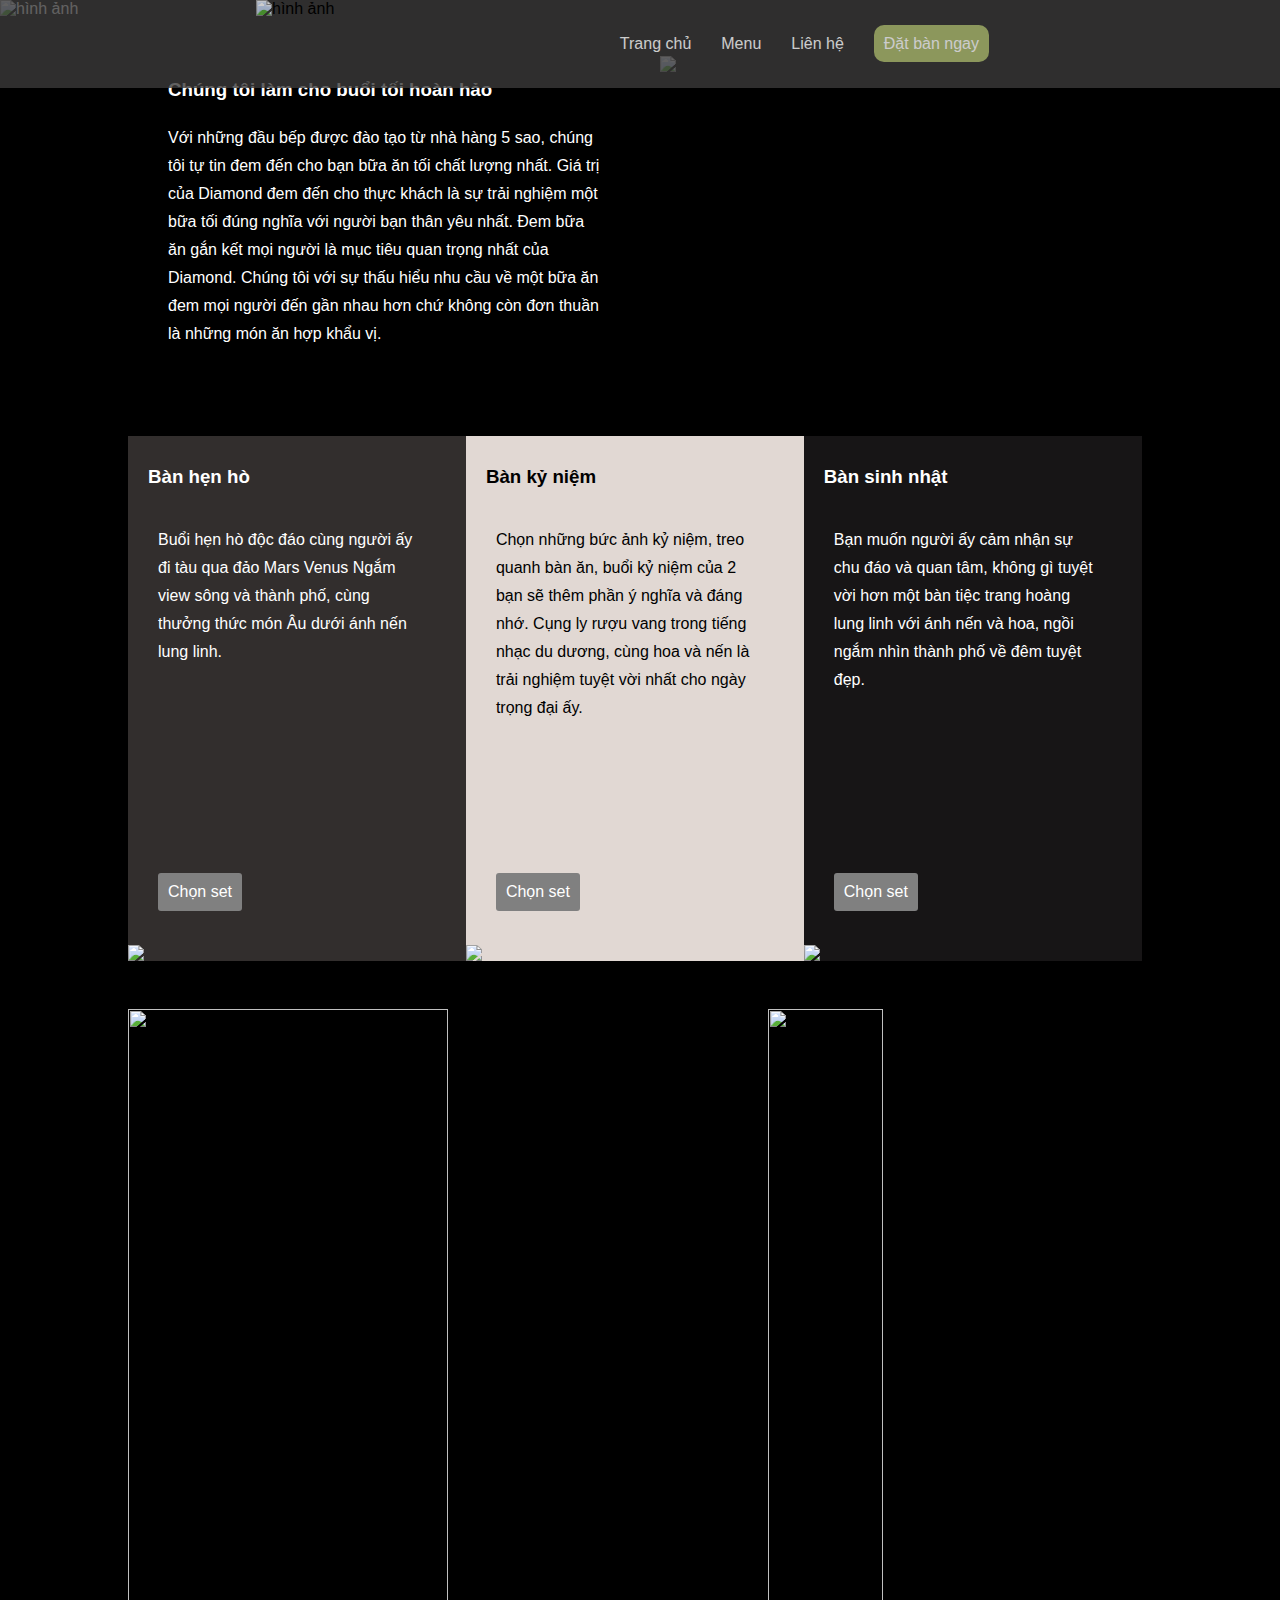
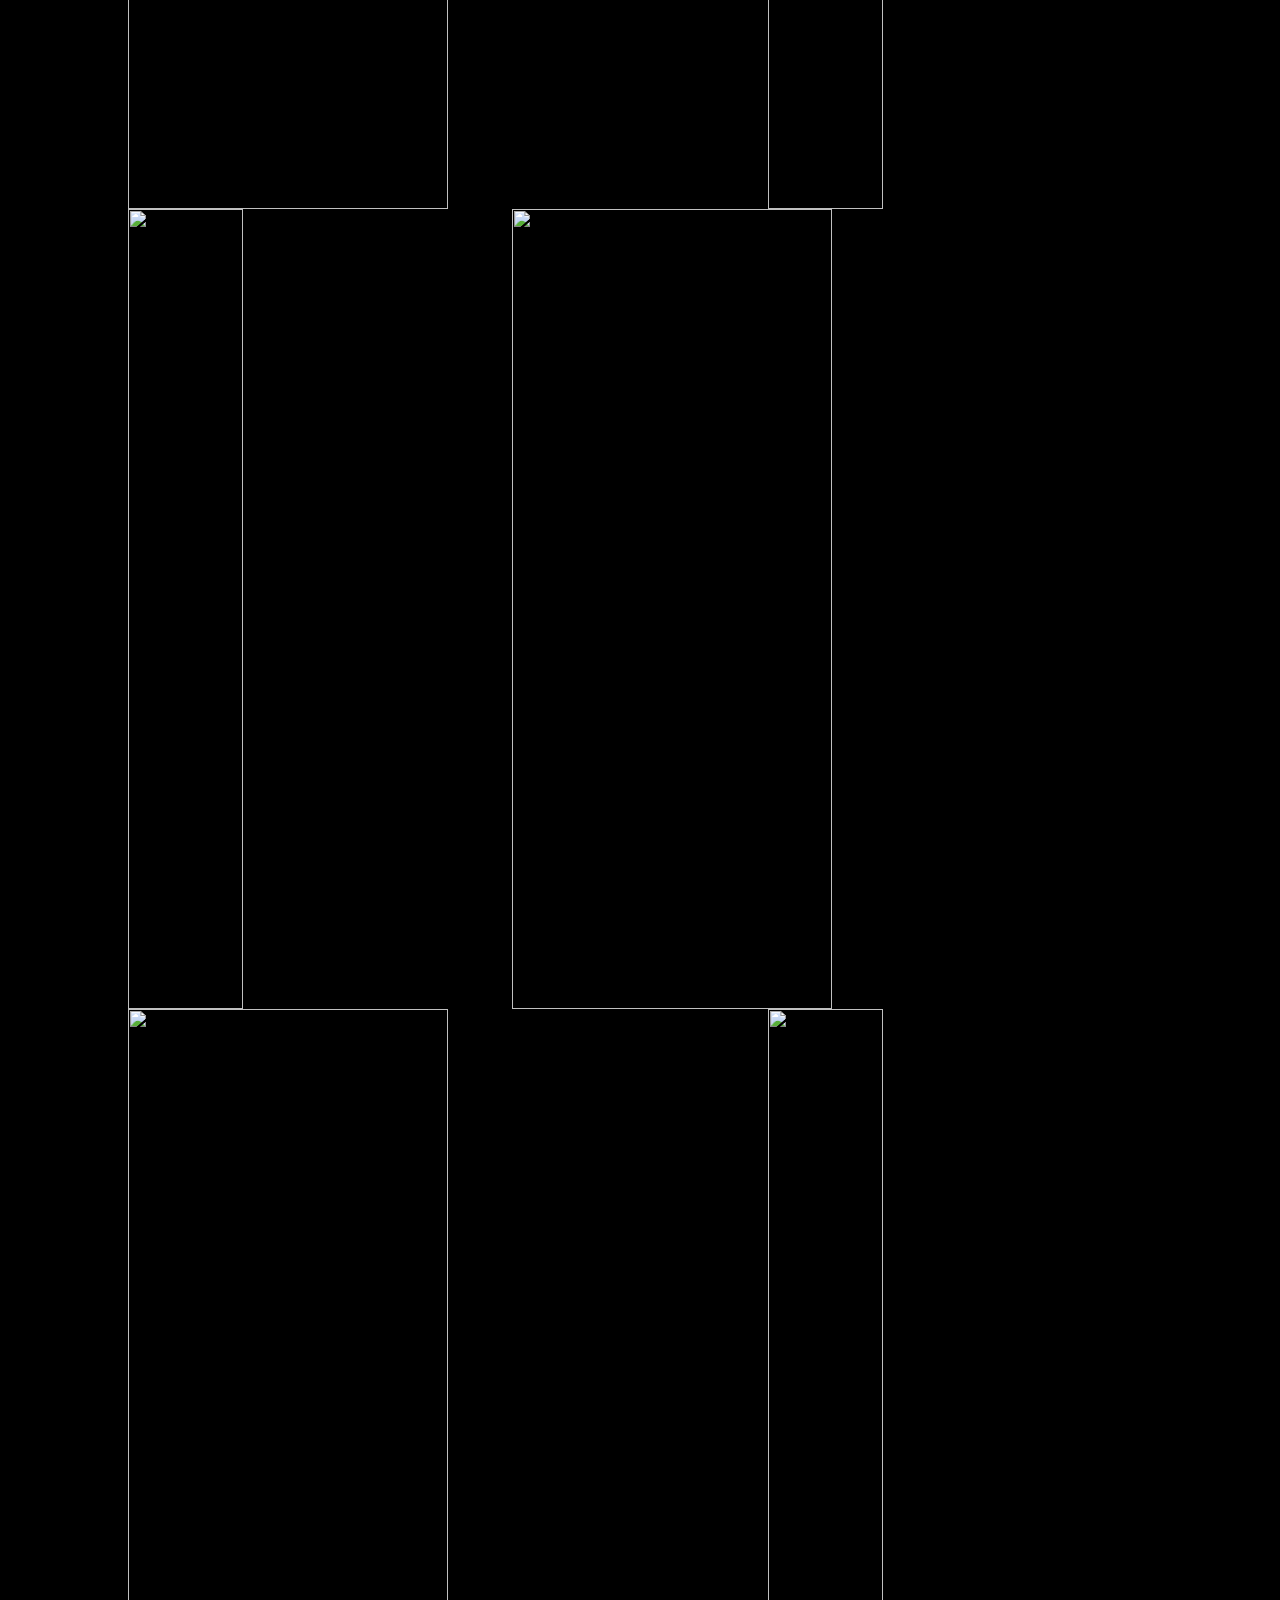
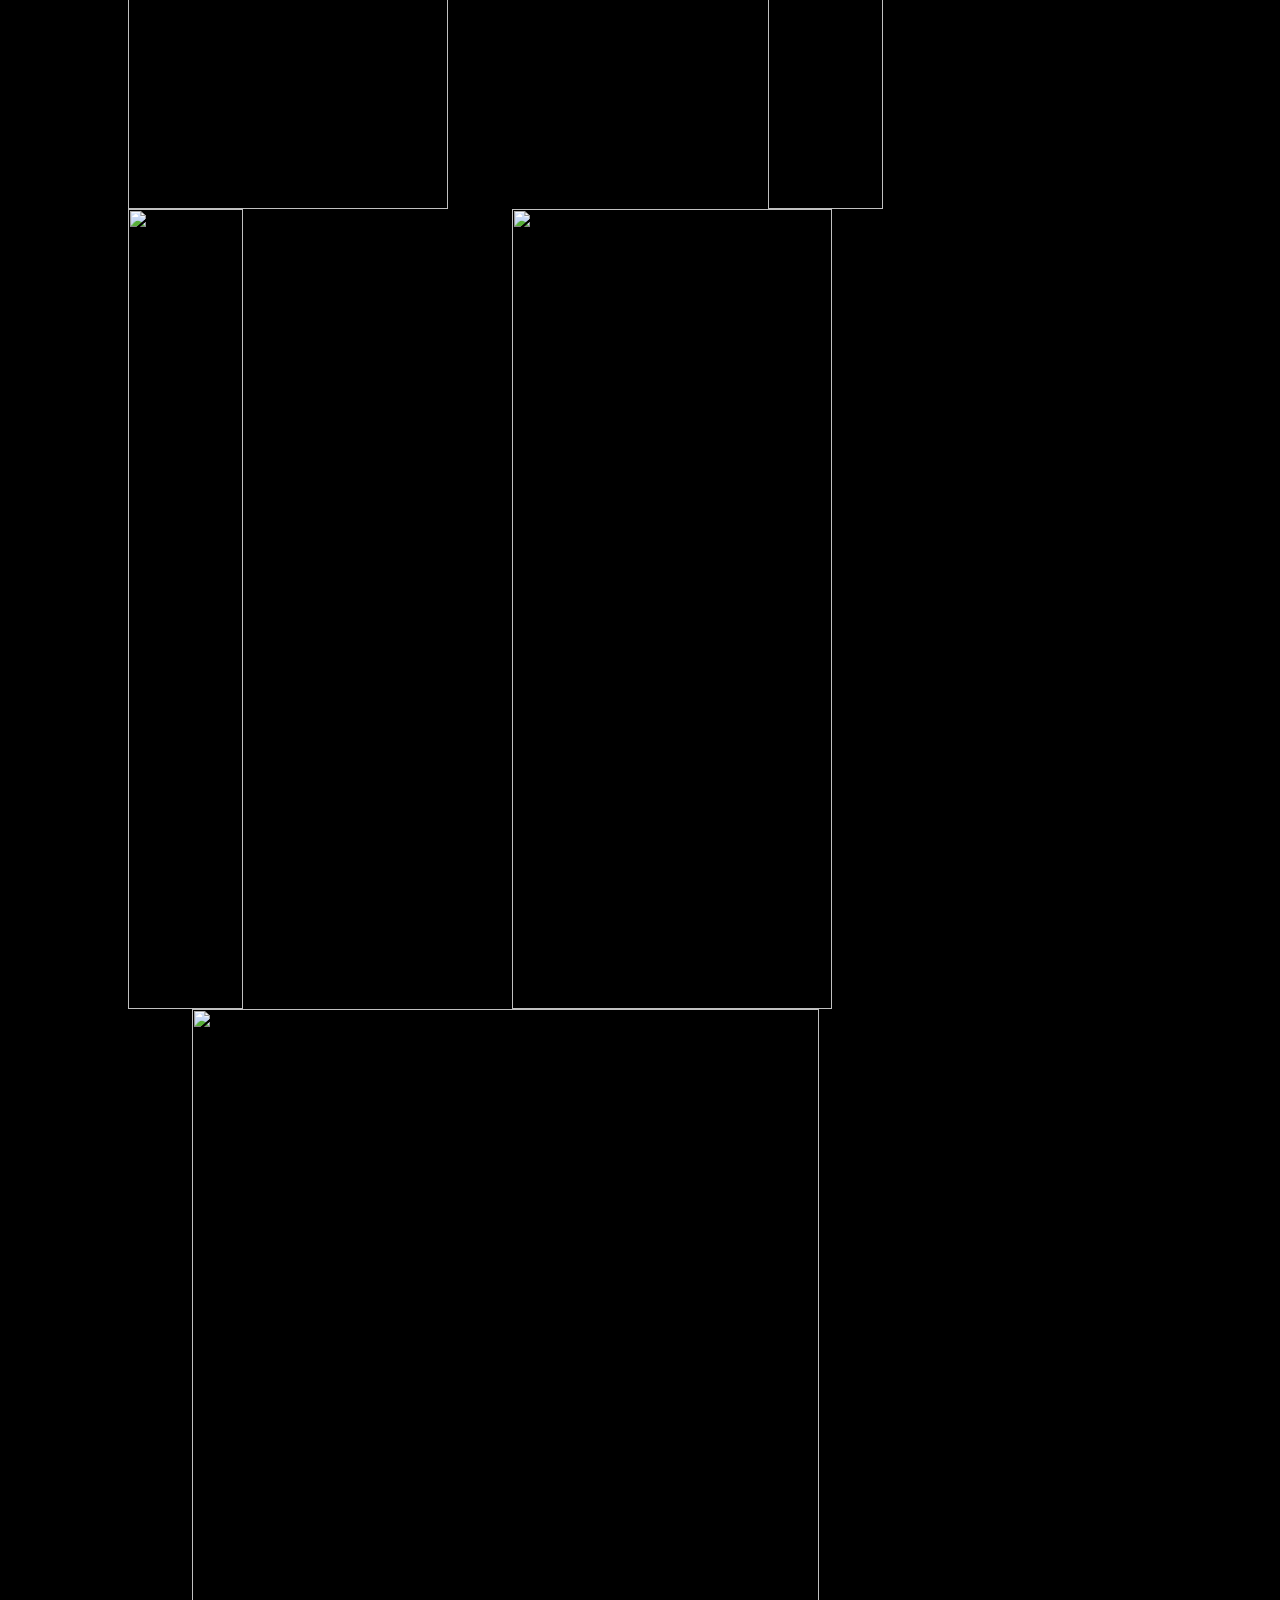
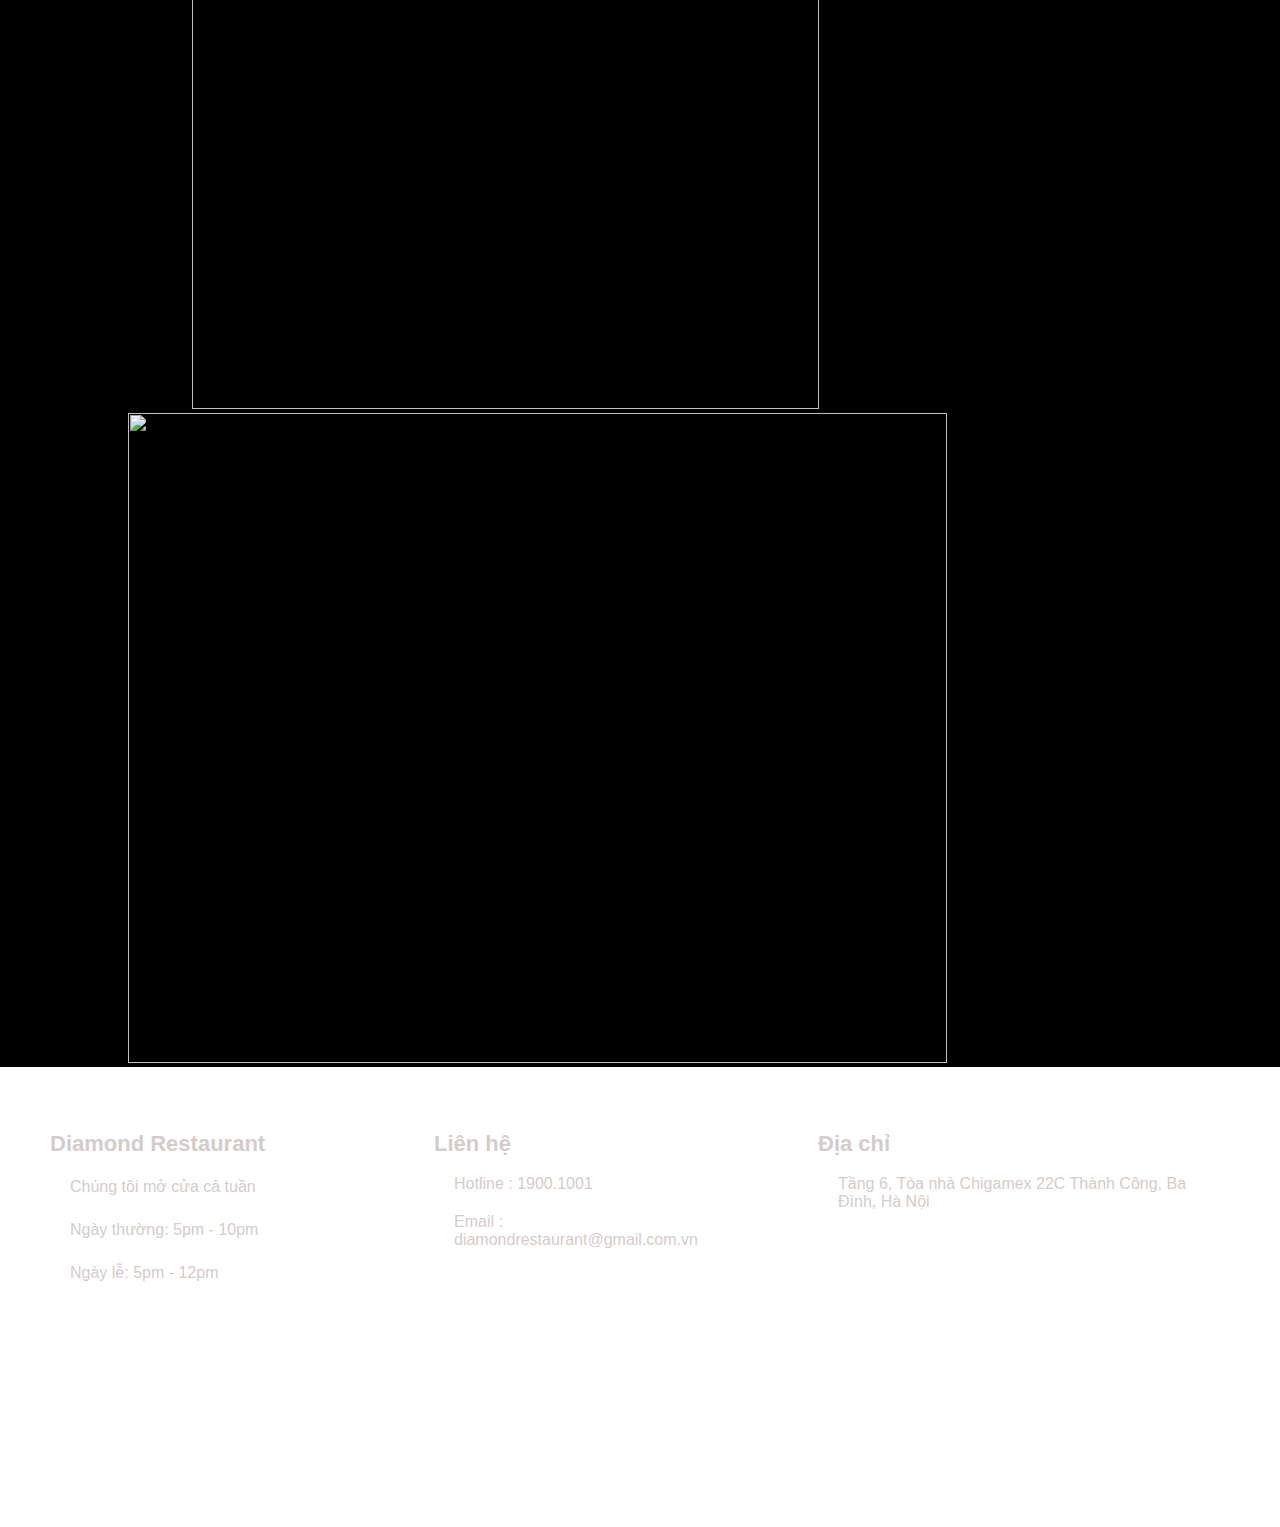
==== C4E-menu.html @ 214ee255 "Add files via upload" ====
<!DOCTYPE html>
<html lang="en">
<head>
    <meta charset="UTF-8">
    <meta http-equiv="X-UA-Compatible" content="IE=edge">
    <meta name="viewport" content="width=device-width, initial-scale=1.0">
    <title>Document</title>
    <link rel="stylesheet" href="C4E-menu.css">
    <link rel="stylesheet" href="menu-resonsive.css">
</head>
<body>
     <!-- heading -->
    <div class="heading">
        <div class="heading-container">
            <li class="heading-logo"><img class="heading-logo1" src="https://cdn.glitch.global/e07e5021-4a78-4fd4-a43f-23f48b1786c1/C4E%20food.png?v=1648572132152" alt="hình ảnh"/></li>
            <div class="heading-menu">
                <li class="heading-list"><span><a href="index.html">Trang chủ</a></span></li>
                <li class="heading-list"><span><a href="C4E-menu.html"> Menu </a></span></li>
                <li class="heading-list"><span><a href="#footer"> Liên hệ </a></span></li>
                <li class="heading-list"><span class="heading-button"><a href="order.html"> Đặt bàn ngay </a></span></li>
            </div>
            <div class="heading-bars-btn">
                <svg xmlns="http://www.w3.org/2000/svg" viewBox="0 0 448 512"><path d="M0 96C0 78.33 14.33 64 32 64H416C433.7 64 448 78.33 448 96C448 113.7 433.7 128 416 128H32C14.33 128 0 113.7 0 96zM0 256C0 238.3 14.33 224 32 224H416C433.7 224 448 238.3 448 256C448 273.7 433.7 288 416 288H32C14.33 288 0 273.7 0 256zM416 448H32C14.33 448 0 433.7 0 416C0 398.3 14.33 384 32 384H416C433.7 384 448 398.3 448 416C448 433.7 433.7 448 416 448z"/></svg>
            </div>
            <div class="heading-menu-mobile" >
                <li class="mobile-list"><span><a href="index.html">Trang chủ</a></span></li>
                <li class="mobile-list"><span><a href="C4E-menu.html">Menu</a></span></li>
                <li class="mobile-list"><span><a href="#footer"> Liên hệ </a></span></li>
                <li class="mobile-list"><span><a href="order.html">Đặt bàn ngay</a></span></li>
            </div>
        </div>
    </div> 
        <!-- end -->
    <div id="content">
            <div class="cover">
                <img src="https://cdn.glitch.global/9818b385-91ab-4027-8247-4781c6ab7f91/We%20would%20like%20to%20express%20our%20sincerest%20gratitude%20for%20celebrating%20our%20wedding%20with%20us.%20(4).png?v=1648654464979" alt= "hình ảnh"/>
            </div>
            <br>
        <div id="container-content">
            <div class="section1">
                <div class="intro">
                    <div class="content-intro">
                        <h3>Chúng tôi làm cho buổi tối hoàn hảo</h3>
                        <p>Với những đầu bếp được đào tạo từ nhà hàng 5 sao, chúng tôi tự tin đem đến cho bạn bữa ăn tối chất lượng nhất. Giá trị của Diamond đem đến cho thực khách là sự trải nghiệm một bữa tối đúng nghĩa với người bạn thân yêu nhất. Đem bữa ăn gắn kết mọi người là mục tiêu quan trọng nhất của Diamond. Chúng tôi với sự thấu hiểu nhu cầu về một bữa ăn đem mọi người đến gần nhau hơn chứ không còn đơn thuần là những món ăn hợp khẩu vị.</p>
                    </div>
                    <div class="img-intro">
                        <img src="http://marsvenus.vn/wp-content/uploads/2021/03/buoitoihoanhao.jpg">
                    </div>
                </div>
            </div>
            <br>
            <div class="section2">
                <div class="list-menu">
                    <div class="set" id="set1">
                            <img src="https://cdn.glitch.global/41941a72-fec4-47ca-b6a3-f45b125be1c1/bansinhnhat-1.png?1649079945761">
                            <h3>Bàn hẹn hò</h3>
                            <p>Buổi hẹn hò độc đáo cùng người ấy đi tàu qua đảo Mars Venus Ngắm view sông và thành phố, cùng thưởng thức món Âu dưới ánh nến lung linh.
                            </p>
                            <a href="#" class="button">Chọn set</a>
                    </div>
                    <div class="set" id="set2">
                            <img src="https://cdn.glitch.global/41941a72-fec4-47ca-b6a3-f45b125be1c1/bankyniem-1.png?1649079945761">
                            <h3>Bàn kỷ niệm</h3>
                            <p>Chọn những bức ảnh kỷ niệm, treo quanh bàn ăn, buổi kỷ niệm của 2 bạn sẽ thêm phần ý nghĩa và đáng nhớ. Cụng ly rượu vang trong tiếng nhạc du dương, cùng hoa và nến là trải nghiệm tuyệt vời nhất cho ngày trọng đại ấy.
                            </p>
                            <a href="#" class="button">Chọn set</a>
                    </div>
                    <div class="set" id="set3">
                            <img src="https://cdn.glitch.global/41941a72-fec4-47ca-b6a3-f45b125be1c1/banhenho-1.png?1649079945760">
                            <h3>Bàn sinh nhật</h3>
                            <p>Bạn muốn người ấy cảm nhận sự chu đáo và quan tâm, không gì tuyệt vời hơn một bàn tiệc trang hoàng lung linh với ánh nến và hoa, ngồi ngắm nhìn thành phố về đêm tuyệt đẹp.
                            </p>
                            <a href="#" class="button">Chọn set</a>
                    </div>
                </div>
            </div>
        </div>
    <br>
        <div id="menu">
            <div>
                <img class="khaivi-1" src="https://cdn.glitch.global/41941a72-fec4-47ca-b6a3-f45b125be1c1/1.png?v=1649137802479">
                <img class="khaivi-2" src="https://cdn.glitch.global/ab965f03-f074-471a-83c1-2f17632c454a/pexels-anthony-leong-2092897(4).png?v=1648821950392">
            </div>
            <div>
                <img class="khaivi-3" src="https://cdn.glitch.global/41941a72-fec4-47ca-b6a3-f45b125be1c1/3-2.jpg?v=1649076257936">
                <img class="khaivi-4" src="https://cdn.glitch.global/41941a72-fec4-47ca-b6a3-f45b125be1c1/2.png?v=1649082672463">
            </div>
            <div>
                <img class="khaivi-1" src="https://cdn.glitch.global/41941a72-fec4-47ca-b6a3-f45b125be1c1/4.png?v=1649137802794">
                <img class="khaivi-2" src="https://cdn.glitch.global/41941a72-fec4-47ca-b6a3-f45b125be1c1/4-2.jpg?v=1649076528842">
            </div>
            <div>
                <img class="khaivi-3" src="https://cdn.glitch.global/41941a72-fec4-47ca-b6a3-f45b125be1c1/5-2-1.jpg?v=1649076536804">
                <img class="khaivi-4" src="https://cdn.glitch.global/41941a72-fec4-47ca-b6a3-f45b125be1c1/5.png?v=1649137802147">
            </div>
            <div>
                <img class="khaivi-5" src="https://cdn.glitch.global/41941a72-fec4-47ca-b6a3-f45b125be1c1/2.jpg?v=1649137801967">
                <img class="khaivi-6" src="https://marsvenus.vn/wp-content/uploads/2021/03/7.jpg">
            </div>
        </div>
    </div>
        <!-- end -->
        <div id="footer">
            <div class="footer-information">
                <div class="footer-form">
                    <h2 class="footer-element">Diamond Restaurant</h2>
                    <p>Chúng tôi mở cửa cả tuần</p>
                    <p>Ngày thường: 5pm - 10pm </p>
                    <p>Ngày lễ: 5pm - 12pm</p>
                </div>
            </div>
            <div class="footer-contact">
                <div class="footer-form">
                    <h2 class="footer-element">Liên hệ</h2> 
                    <p>Hotline : 1900.1001</p>
                    <p>Email : diamondrestaurant@gmail.com.vn</p>
                </div>
            </div>
            <div class="footer-address">
                <div class="footer-form">
                    <h2 class="footer-element">Địa chỉ</h2>
                    <p>Tầng 6, Tòa nhà Chigamex 22C Thành Công, Ba Đình, Hà Nội</p>
                </div>
                <iframe src="https://www.google.com/maps/embed?pb=!1m18!1m12!1m3!1d3724.285074913625!2d105.81346731445446!3d21.021276493410667!2m3!1f0!2f0!3f0!3m2!1i1024!2i768!4f13.1!3m3!1m2!1s0x3135ab6569988b27%3A0x234d830f05bd5791!2zVG_DoCBuaMOgIENoaWdhbWV4!5e0!3m2!1svi!2s!4v1649086146366!5m2!1svi!2s" width="600" height="450" style="border:0;" allowfullscreen="" loading="lazy" referrerpolicy="no-referrer-when-downgrade"></iframe>
            </div>
        </div>
</body>
<script src="C4E-menu.js"></script>
</html>
---- C4E-menu.css ----
*{
    margin: 0;
    padding: 0;
    box-sizing: border-box; 
    font-family: Verdana, Geneva, Tahoma, sans-serif;
}
/* heading */
.heading{
    display :flex;
    background-color:rgb(59, 58, 58);
    list-style-type: none; 
    width: 100%;
    position:fixed;
    opacity:0.8;
    filter: alpha(opacity=80);     
    z-index: 9;
}
.heading-logo{
    flex:auto;
}
.heading-logo1{
    width: 90px;
    height:90px;
    
}
.heading-menu{
    padding:20px;
    display:flex;      
}
.heading-button{
    background-color: rgb(175, 189, 115);
    padding:10px;
    border: 1px;
    border-radius:10px;
}
.heading-list{
    padding:15px;
    color:white;
}
.heading-list:hover{
color:rgb(223, 134, 18);
}
.heading-list a:hover{
    color:rgb(223, 134, 18);
}
.heading-container {
    display:flex;
    max-width: 60%;
    flex:auto;
    margin-left: auto;
    margin-right: auto;
}
.cover img{
    width:100%;
}
.heading-list a{
    color:white;
    text-decoration:none;
} 
/* kêt thúc heading */ 
#content{
    background-color: black;
    color: white;
}
#container-content{
    width: 80%;
    margin: auto;
}
.section1{
    margin-bottom: 30px;
}
.intro{
    display: flex;
}
.intro .content-intro{
    width: 50%;
    display: block;
    font-size: 16px;
    padding: 20px;  
    margin: auto;
    line-height: 28px;
}
.intro .content-intro h3,p{
    margin: 20px;
}
.intro .img-intro{
    width: 50%;
    padding: 20px;
    display: inline-block;
}
.intro .img-intro img{
    width: 100%;
}
.section2{
    margin-bottom: 30px;
}
.list-menu{
    display: flex;
}
.list-menu .set{
    width: 33%;
    height: 525px;
    font-size: 16px;
    display: inline-block;
    position: relative;
    left: 0;
    top: 0;
}
.list-menu .set img{
    width: 100%;
    position: absolute;
    left: 0;
    bottom: 0;
}
.list-menu .set h3{
  margin-top: 10px;
    padding: 20px;
    background: transparent;
    position: absolute;
    left: 0;
    top: 0;
}
.list-menu .set p{
    padding: 20px;
    margin-left: 10px;
    background: transparent;
    position: absolute;
    left: 0;
    top: 50px;
    line-height: 28px;
}

.list-menu .set .button{
    background-color: gray;
    color: white;
    text-decoration: none;
    border-radius: 3px;
    padding: 10px;
    margin: 30px;
    position: absolute;
    left: 0;
    bottom: 20px;
}
#set1{
    background-color: rgb(50 46 45);
}
#set2{
    background-color: rgb(225 216 211);
    color: black;
}
#set3{
    background-color: rgb(23 21 22);
}
.khaivi-1 {
    float: left;
    width: 50%;
    margin-left: 10%;
    height: 800px;
}
.khaivi-2 {
    float: left;
    width: 30%;   
    margin-right: 10%;
    height: 800px;
}
.khaivi-3 {
    float: left;
    width: 30%;   
    margin-left: 10%;
    height: 800px;
}
.khaivi-4 {
    float: left;
    width: 50%;   
    margin-right: 10%;
    height: 800px;
}
.khaivi-5 {
    margin-right: 15%;
    margin-left: 15%;
    width: 70%;
    height: 1000px;

}
.khaivi-6 {
    margin-right: 10%;
    margin-left: 10%;
    width: 80%;
    height: 650px;
}
 #footer {
  background-image: url('https://cdn.glitch.global/274acee9-eef6-4db8-86ba-2b06b324f910/rockywall1.jpg?v=1648647934518');
  color: rgb(214, 203, 203);
  display:flex;
  height: 460px;
}
.footer-information  {
  width : 30%;
  padding: 50px;
  font-size: 16px;
  line-height: 23px;
  font-weight: 400px;
  letter-spacing: 0px;
}
.footer-contact  {
  width: 30%;
  padding: 50px;
}
.footer-address  {
  padding: 50px;
  width: 40%;
}
.footer-element {
  font-size: 22px;
  line-height: 23px;
  font-weight: 400px;
  letter-spacing: 0px;
  margin-bottom: 15px;
  margin-top: 15px;
}
iframe {
  width : 400px;
  height : 220px;
  margin-top: 15px;
}

.footer-logo {
  height : 120px;
  width: 200px;
  margin-top: 20px;
}
---- menu-resonsive.css ----
.heading-bars-btn{
    width: 28px;
    height: 28px;
    fill: white;
    display: none;
    margin-top: auto;
    margin-bottom: auto;

}

.heading-menu-mobile{
    position: fixed;
    top: 90px;
    right: 0;
    width: 100%;
    height: 200px;
    background-color: rgb(59, 58, 58);
    color: white;
    display: none;
}

.mobile-list a{
    text-align: center;
    color: white;
    text-decoration: none;
    display: block;
    padding: 12px;
    font-size: 18px;
}

@media only screen and (max-width:63.9375em) {
    .heading-bars-btn{
        display: block;
    }
    .heading-menu{
        display: none !important; 
    }      
    .heading-menu-mobile{
        display: block;
    }  
    #container-content{
        width: 100% !important;
    }
    .intro .content-intro{
        width: 100% !important;
        height: 320px;
    }
    .intro .img-intro{
        display: none !important;
    }
    .list-menu{
        flex-direction: column;
    }
    .set{
        height: 360px !important;
        width: 100% !important;
    }
    .list-menu .set img{
        height: 100% !important;
        width: auto !important;
        position: absolute;
        right: 0 !important;
        top: 0;
        bottom: 0;
        left: auto !important;
    }
    #menu .khaivi-2, .khaivi-3{
        display: none;
    }
    #menu .khaivi-1, .khaivi-4{
        width: 80%;
        height: auto;
        margin-left: 10%;
        margin-right: 10%;
        margin-bottom: 1px;
    }
    #menu .khaivi-5, .khaivi-6{
        height: auto;
    }
    #footer{
        flex-direction: column;
        height: 600px !important;
    }
    .footer-information{
        width: 80% !important;
        margin: auto;
        padding: 0 !important;
    }
    .footer-form {
        padding: 10px !important;
        font-size: 14px !important;
        line-height: 12px !important;
    }
    .footer-contact{
        width: 80% !important;
        margin: auto;
        padding: 0 !important;
    }
    .footer-address{
        width: 80% !important;
        display: flex;
        margin: auto;
        padding: 0 !important;
    }
}
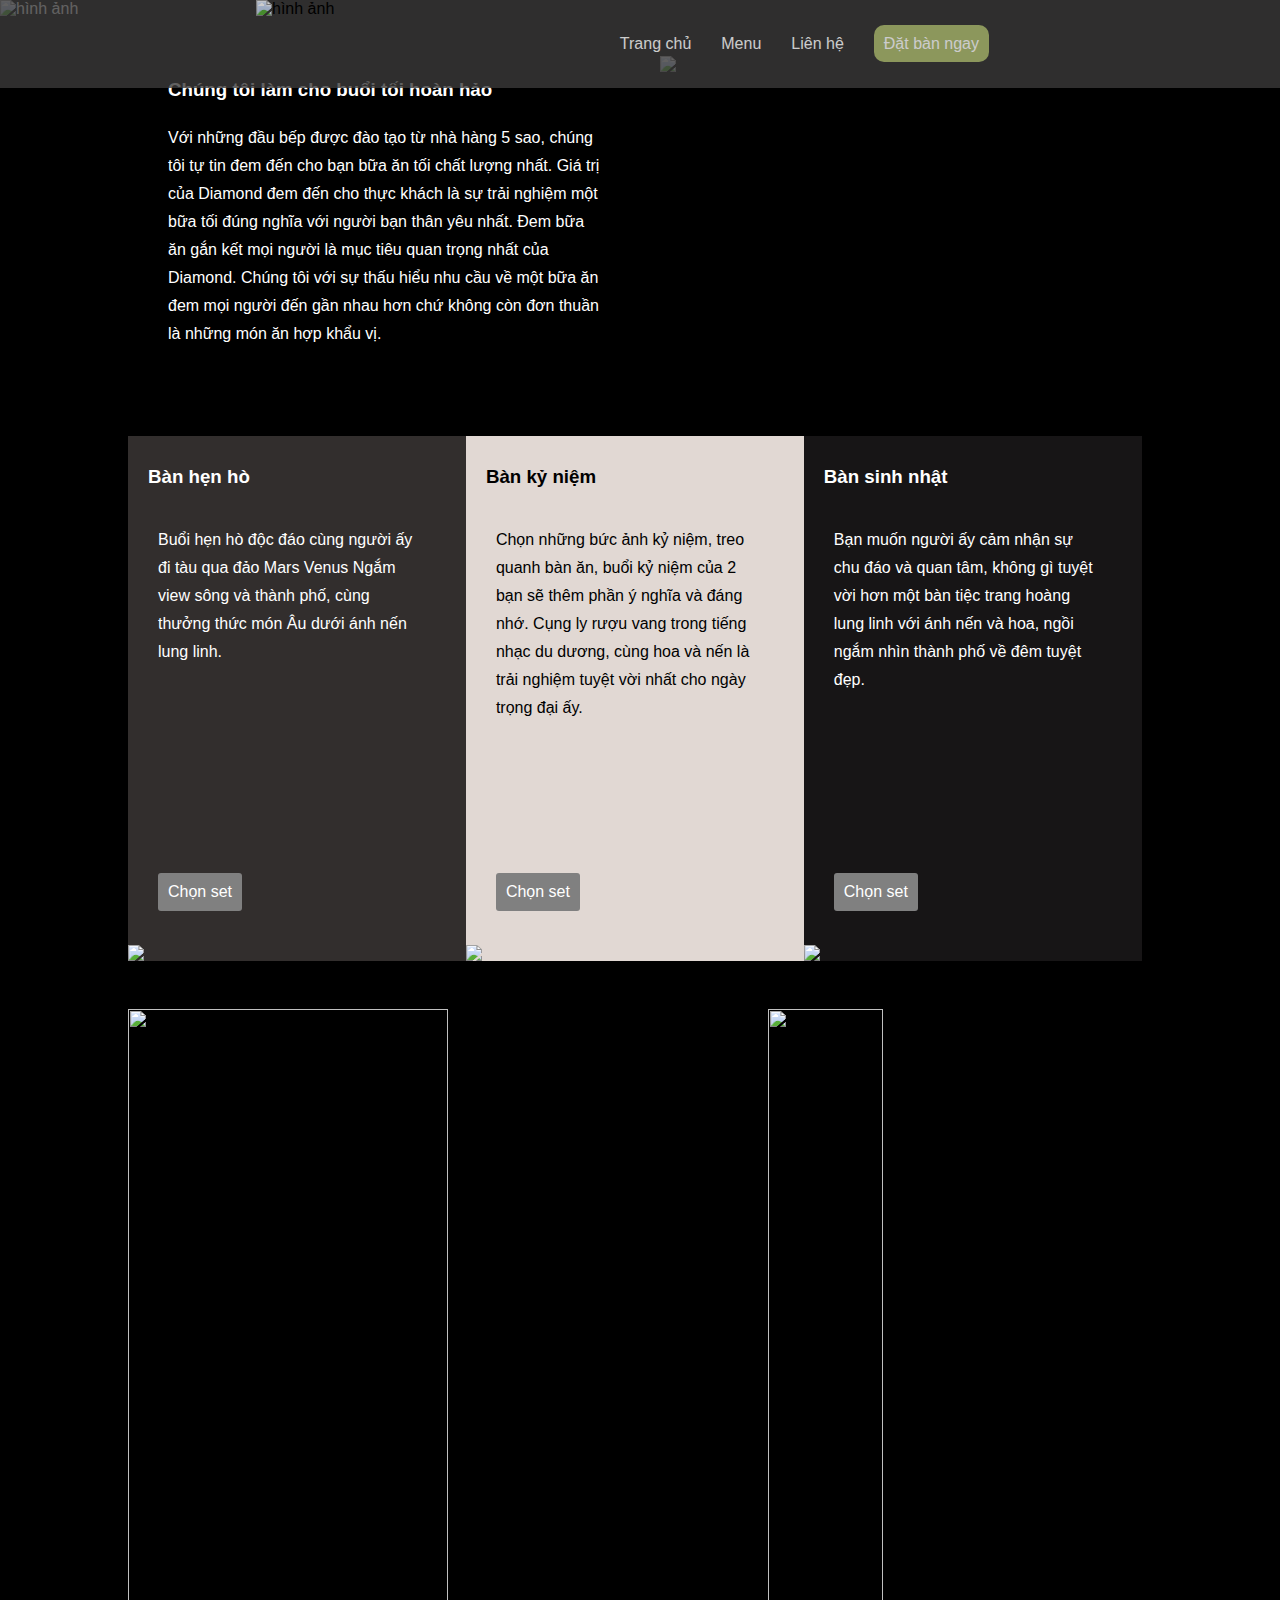
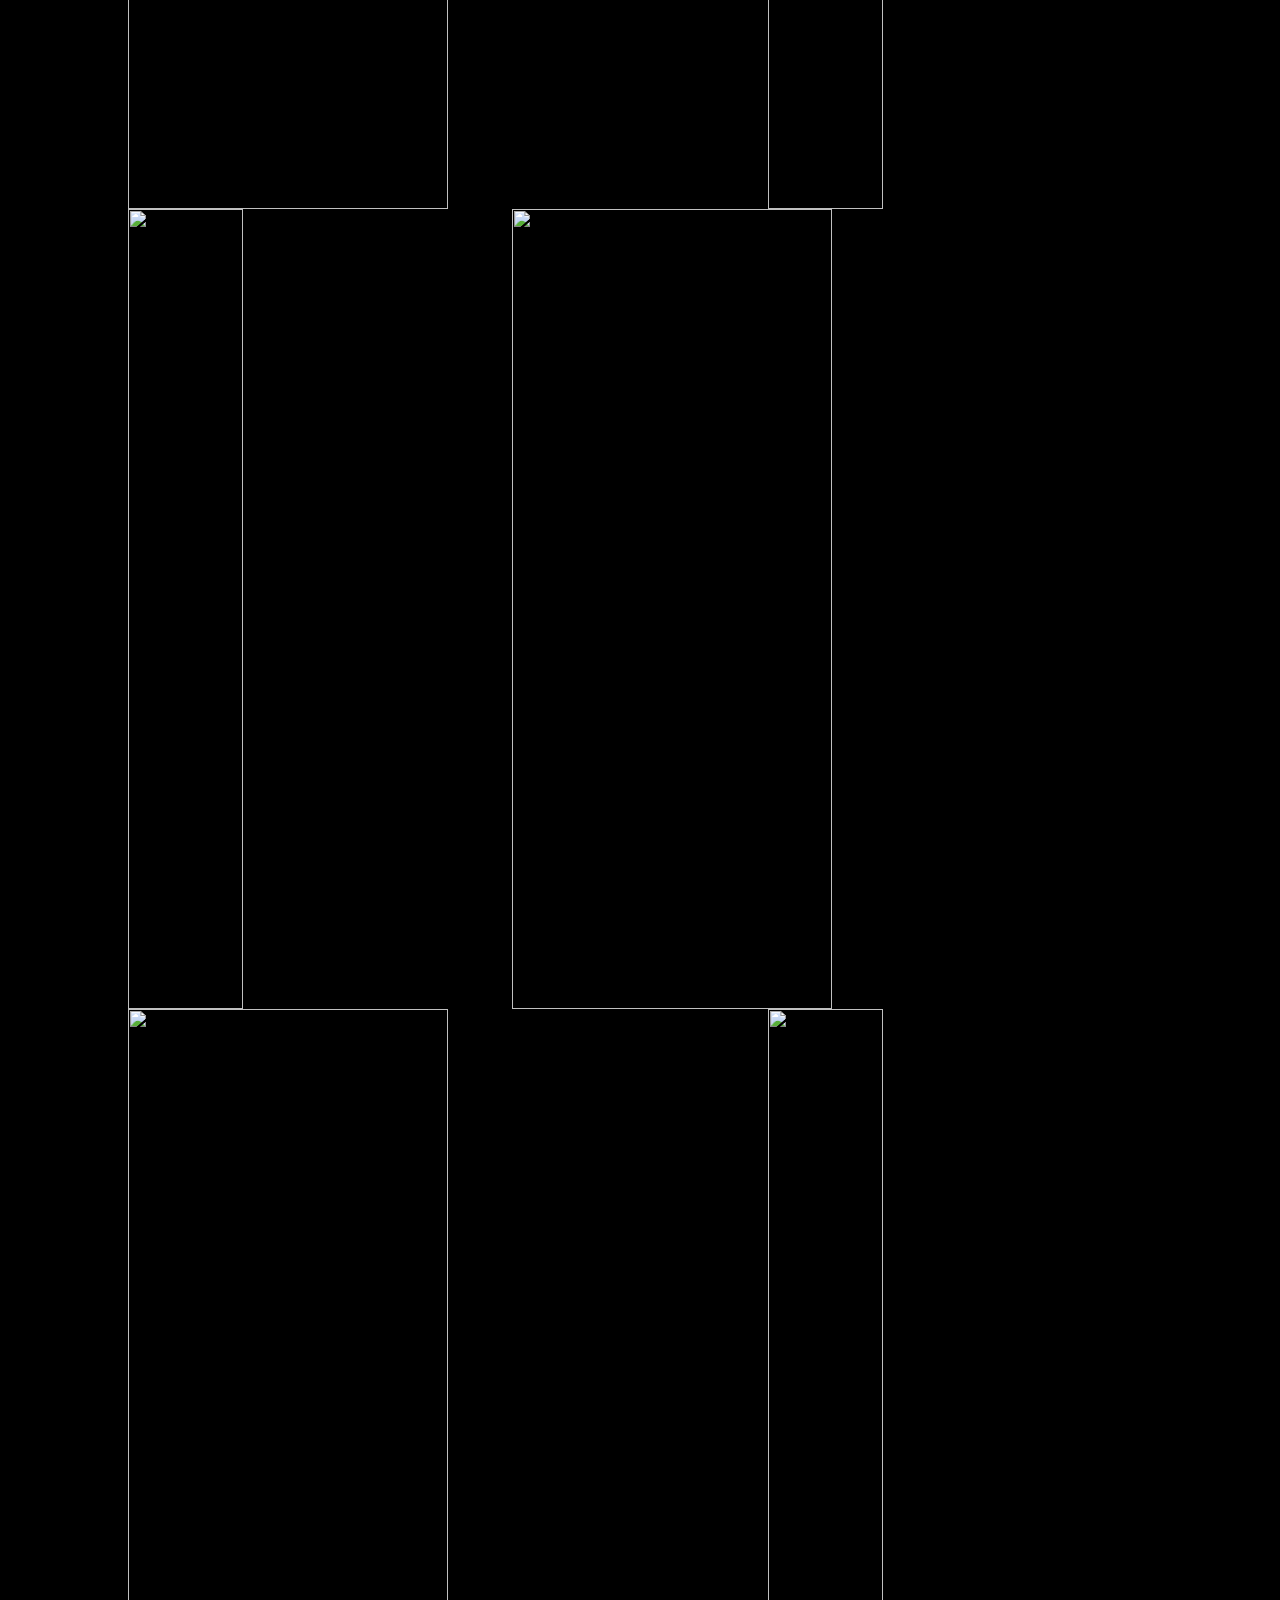
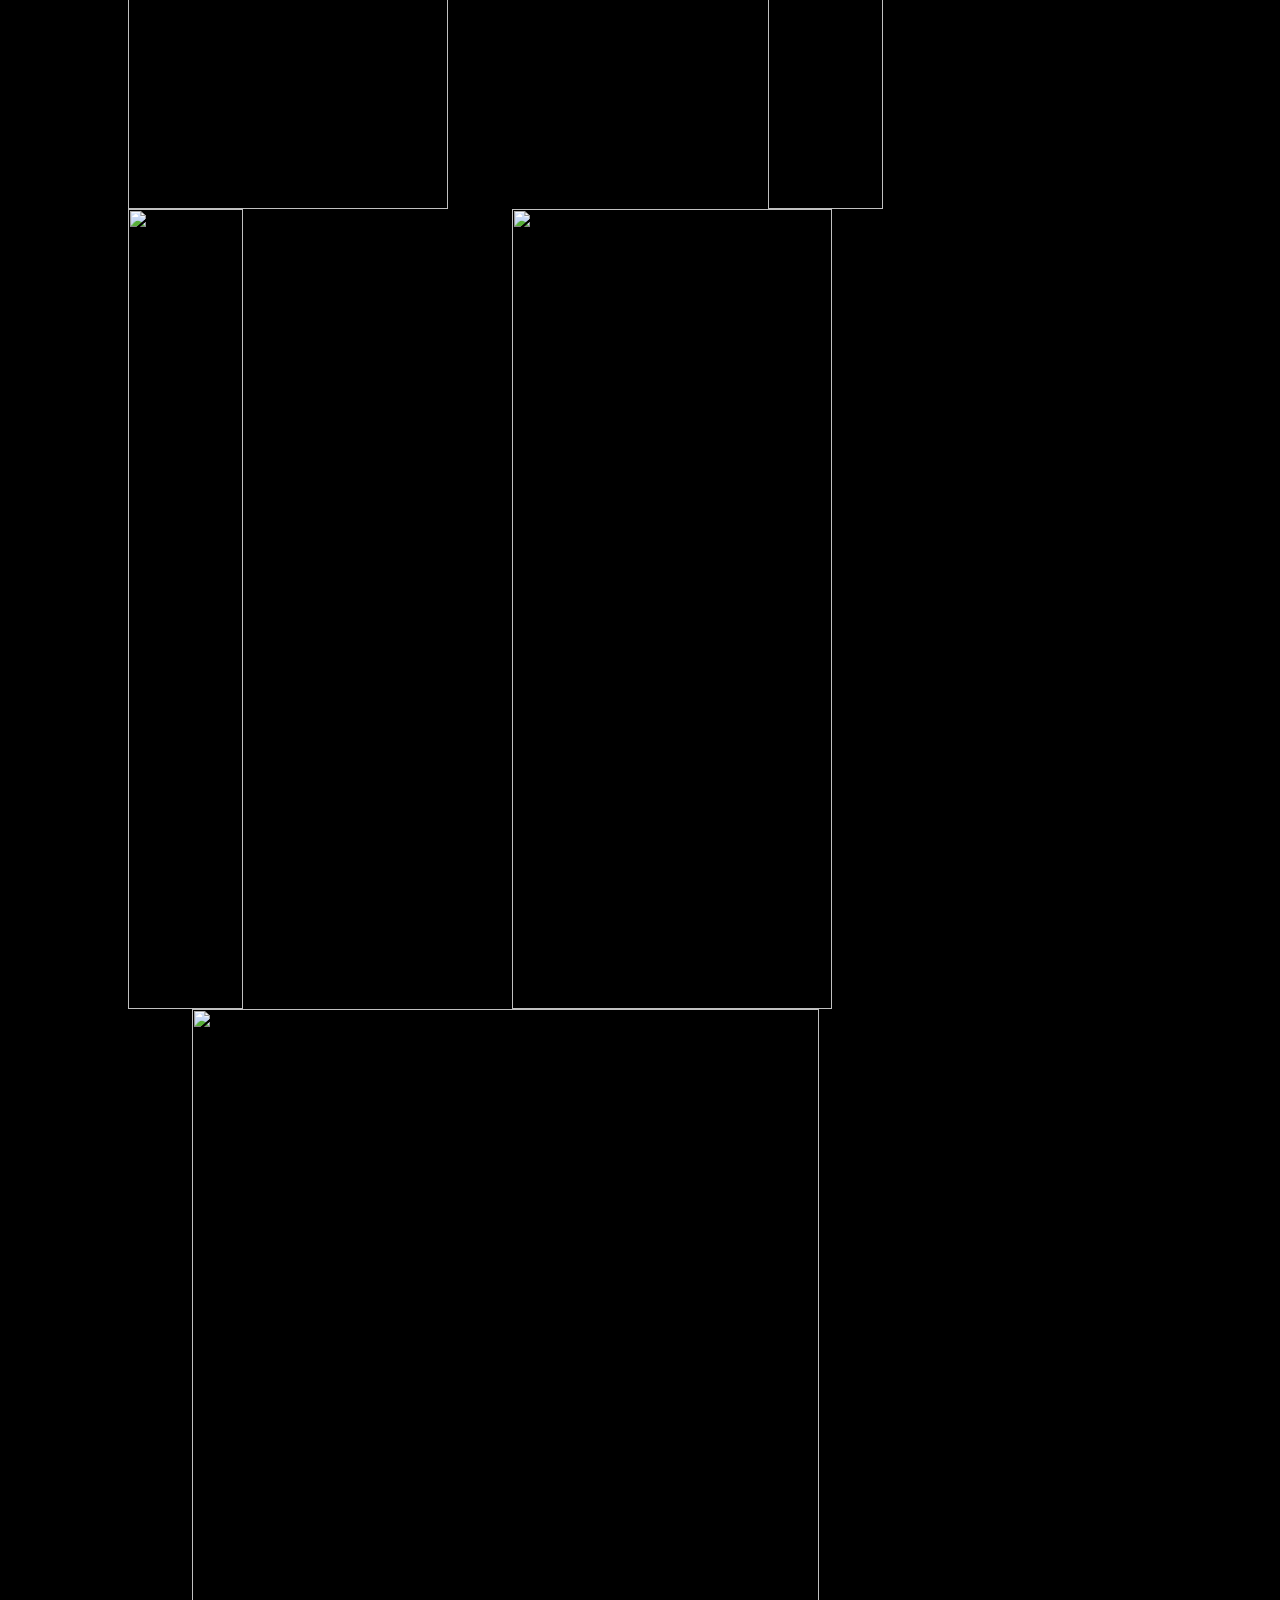
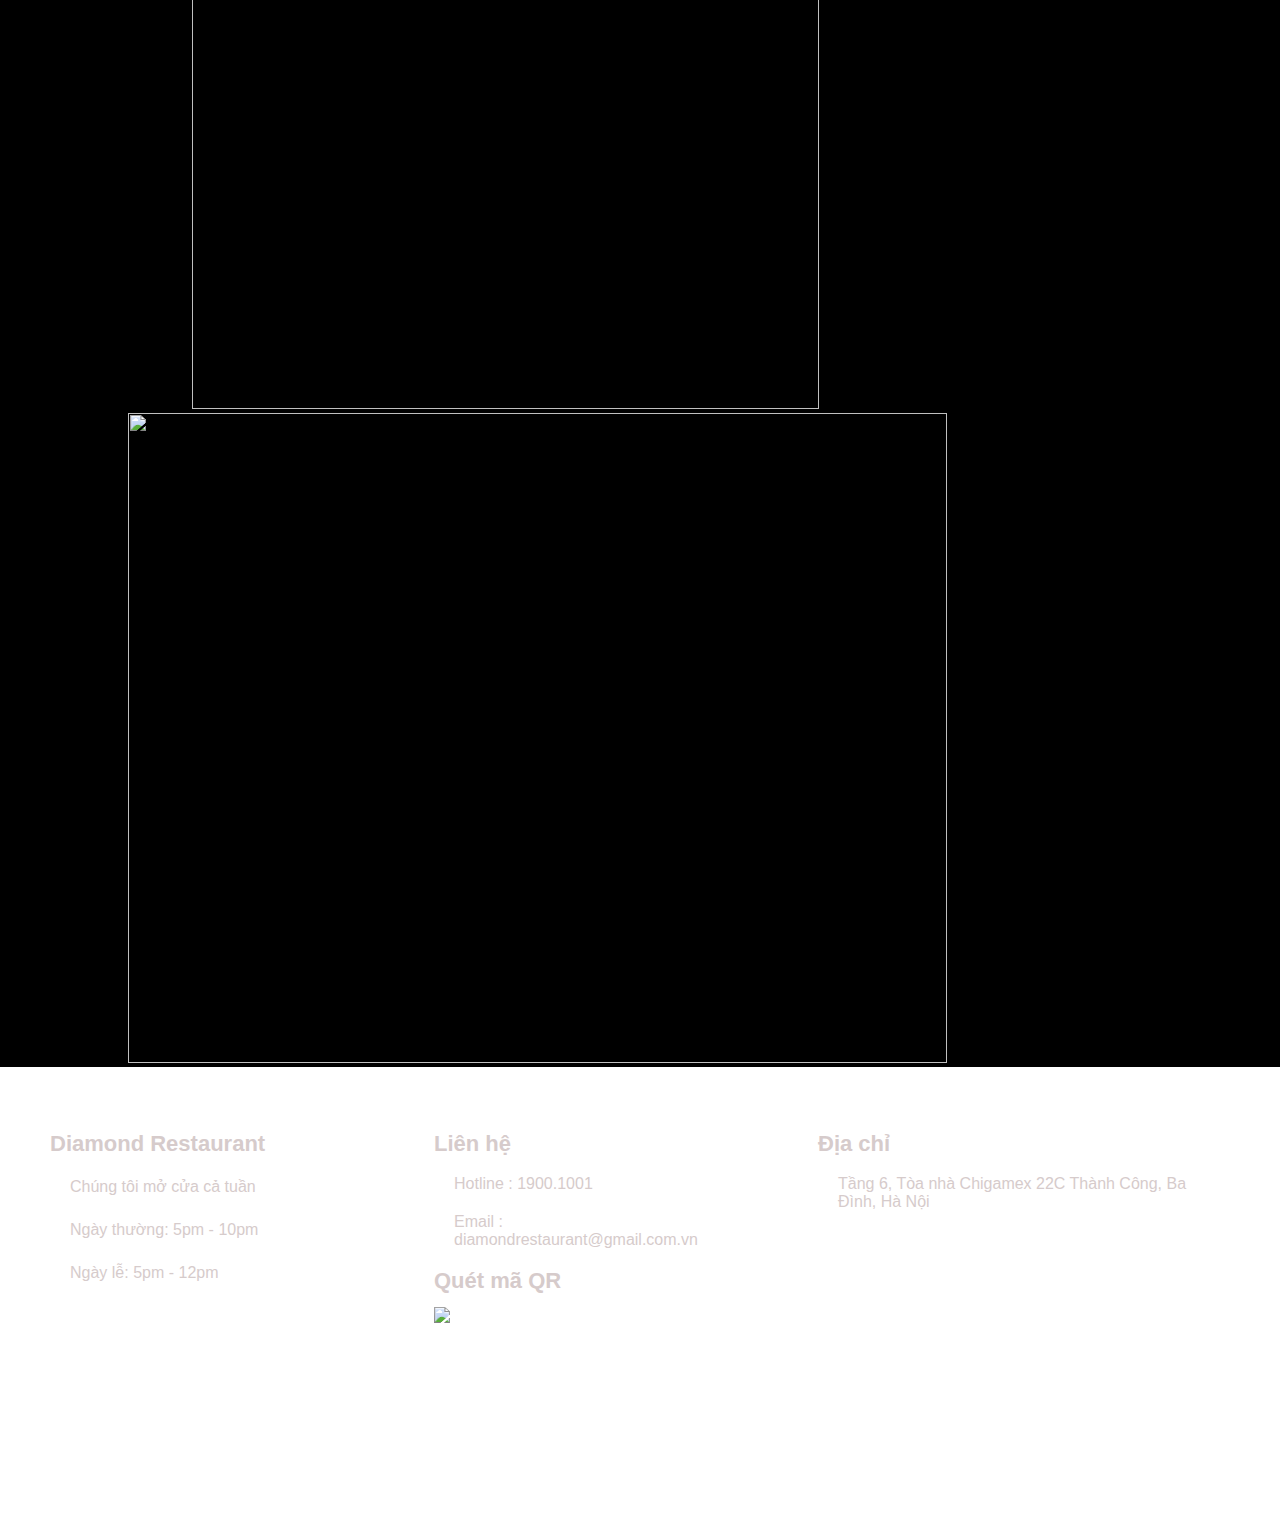
==== commit 5e350a72: "Update C4E-menu.html" ====
--- a/C4E-menu.html
+++ b/C4E-menu.html
@@ -56,21 +56,21 @@
                             <h3>Bàn hẹn hò</h3>
                             <p>Buổi hẹn hò độc đáo cùng người ấy đi tàu qua đảo Mars Venus Ngắm view sông và thành phố, cùng thưởng thức món Âu dưới ánh nến lung linh.
                             </p>
-                            <a href="#" class="button">Chọn set</a>
+                            <a href="order.html" class="button">Chọn set</a>
                     </div>
                     <div class="set" id="set2">
                             <img src="https://cdn.glitch.global/41941a72-fec4-47ca-b6a3-f45b125be1c1/bankyniem-1.png?1649079945761">
                             <h3>Bàn kỷ niệm</h3>
                             <p>Chọn những bức ảnh kỷ niệm, treo quanh bàn ăn, buổi kỷ niệm của 2 bạn sẽ thêm phần ý nghĩa và đáng nhớ. Cụng ly rượu vang trong tiếng nhạc du dương, cùng hoa và nến là trải nghiệm tuyệt vời nhất cho ngày trọng đại ấy.
                             </p>
-                            <a href="#" class="button">Chọn set</a>
+                            <a href="order.html" class="button">Chọn set</a>
                     </div>
                     <div class="set" id="set3">
                             <img src="https://cdn.glitch.global/41941a72-fec4-47ca-b6a3-f45b125be1c1/banhenho-1.png?1649079945760">
                             <h3>Bàn sinh nhật</h3>
                             <p>Bạn muốn người ấy cảm nhận sự chu đáo và quan tâm, không gì tuyệt vời hơn một bàn tiệc trang hoàng lung linh với ánh nến và hoa, ngồi ngắm nhìn thành phố về đêm tuyệt đẹp.
                             </p>
-                            <a href="#" class="button">Chọn set</a>
+                            <a href="order.html" class="button">Chọn set</a>
                     </div>
                 </div>
             </div>
@@ -114,6 +114,8 @@
                     <h2 class="footer-element">Liên hệ</h2> 
                     <p>Hotline : 1900.1001</p>
                     <p>Email : diamondrestaurant@gmail.com.vn</p>
+                    <h2 class="footer-element">Quét mã QR</h2>
+                    <img class="QR" src="https://cdn.glitch.global/f966ed6f-163b-45f2-9031-19f72065fc53/1649843997%20(1).png?v=1649846482963">
                 </div>
             </div>
             <div class="footer-address">
@@ -126,4 +128,4 @@
         </div>
 </body>
 <script src="C4E-menu.js"></script>
-</html>+</html>
